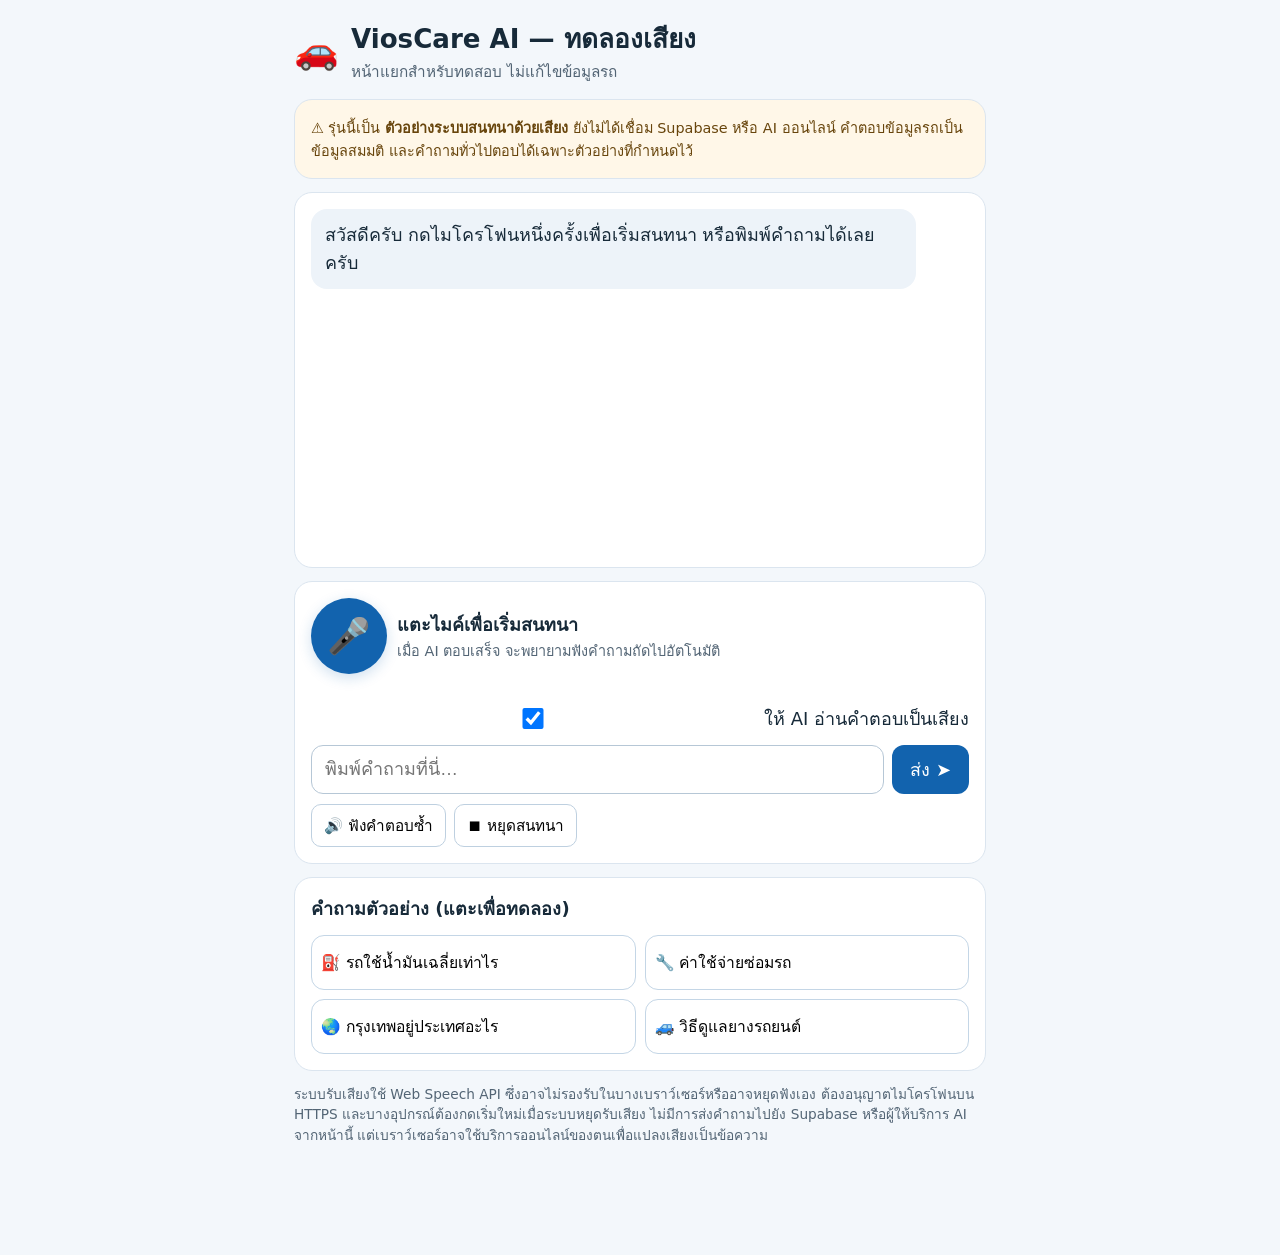
==== ai-test.html @ 8b278d80 "Add files via upload" ====
<!doctype html><html lang="th"><head><meta charset="utf-8"><meta name="viewport" content="width=device-width,initial-scale=1"><title>ViosCare AI — ทดสอบเสียง</title><style>
:root{font-family:system-ui,'Noto Sans Thai',sans-serif;color:#172a39;background:#f3f7fb;font-size:18px}*{box-sizing:border-box}body{margin:0}.wrap{max-width:720px;margin:auto;padding:18px 14px 110px}header{display:flex;align-items:center;gap:12px;margin-bottom:15px}h1{font-size:1.45rem;margin:0}.muted{color:#536575;font-size:.85rem}.panel{background:white;border:1px solid #dbe5ef;border-radius:18px;padding:16px;margin-bottom:13px}.note{background:#fff7e8;color:#68450c}.chat{height:38vh;min-height:240px;overflow:auto;display:flex;flex-direction:column;gap:10px}.bubble{padding:12px 14px;border-radius:16px;max-width:92%;line-height:1.55;white-space:pre-wrap}.assistant{background:#edf3f9;align-self:flex-start}.user{background:#d8f1e5;align-self:flex-end}.controls{display:flex;align-items:center;gap:10px}.mic{border:0;border-radius:50%;width:76px;height:76px;background:#1263ae;color:white;font-size:35px;flex-shrink:0;box-shadow:0 4px 14px #1263ae33}.mic.active{background:#d84637}.mic:focus-visible,button:focus-visible,input:focus-visible{outline:3px solid #ffb900;outline-offset:2px}button{cursor:pointer;font:inherit}button:disabled{opacity:.5;cursor:not-allowed}.status{font-weight:650}.small{font-size:.8rem}.entry{display:flex;gap:8px;margin-top:12px}input{flex:1;min-width:0;padding:13px;border:1px solid #b6c7d6;border-radius:12px;font-size:1rem}button.send{background:#1263ae;color:white;border:0;border-radius:12px;padding:0 18px}.presets{display:grid;grid-template-columns:1fr 1fr;gap:9px}.preset{background:white;border:1px solid #c4d6e6;border-radius:13px;padding:12px 9px;text-align:left;font-size:.87rem;min-height:55px}.switch{display:flex;align-items:center;gap:10px;margin:10px 0}.switch input{width:21px;height:21px}.pill{border:1px solid #bed0e0;background:white;padding:8px 12px;border-radius:10px;font-size:.85rem}footer{font-size:.76rem;color:#536575;line-height:1.5}#alert{color:#a62e22;font-size:.84rem;min-height:1.3em}@media(max-width:370px){.presets{grid-template-columns:1fr}.mic{width:68px;height:68px}}
</style></head><body><main class="wrap"><header><div style="font-size:36px">🚗</div><div><h1>ViosCare AI — ทดลองเสียง</h1><div class="muted">หน้าแยกสำหรับทดสอบ ไม่แก้ไขข้อมูลรถ</div></div></header><section class="panel note small">⚠️ รุ่นนี้เป็น <b>ตัวอย่างระบบสนทนาด้วยเสียง</b> ยังไม่ได้เชื่อม Supabase หรือ AI ออนไลน์ คำตอบข้อมูลรถเป็นข้อมูลสมมติ และคำถามทั่วไปตอบได้เฉพาะตัวอย่างที่กำหนดไว้</section><section class="panel"><div class="chat" id="chat" role="log" aria-live="polite"><div class="bubble assistant">สวัสดีครับ กดไมโครโฟนหนึ่งครั้งเพื่อเริ่มสนทนา หรือพิมพ์คำถามได้เลยครับ</div></div></section><section class="panel"><div class="controls"><button class="mic" id="mic" type="button" aria-label="เริ่มสนทนาด้วยเสียง">🎤</button><div><div class="status" id="status">แตะไมค์เพื่อเริ่มสนทนา</div><div class="muted small" id="hint">เมื่อ AI ตอบเสร็จ จะพยายามฟังคำถามถัดไปอัตโนมัติ</div></div></div><div id="alert" role="alert"></div><label class="switch"><input type="checkbox" id="auto" checked> ให้ AI อ่านคำตอบเป็นเสียง</label><div class="entry"><input id="question" type="text" placeholder="พิมพ์คำถามที่นี่…" aria-label="พิมพ์คำถาม"><button class="send" id="send" type="button">ส่ง ➤</button></div><div style="margin-top:10px;display:flex;gap:8px;flex-wrap:wrap"><button class="pill" id="replay" type="button">🔊 ฟังคำตอบซ้ำ</button><button class="pill" id="stop" type="button">⏹ หยุดสนทนา</button></div></section><section class="panel"><b>คำถามตัวอย่าง (แตะเพื่อทดลอง)</b><div class="presets" style="margin-top:12px"><button class="preset" data-q="รถผมใช้น้ำมันเฉลี่ยเท่าไร">⛽ รถใช้น้ำมันเฉลี่ยเท่าไร</button><button class="preset" data-q="ค่าใช้จ่ายซ่อมรถทั้งหมดเท่าไร">🔧 ค่าใช้จ่ายซ่อมรถ</button><button class="preset" data-q="กรุงเทพเป็นเมืองหลวงของประเทศอะไร">🌏 กรุงเทพอยู่ประเทศอะไร</button><button class="preset" data-q="แนะนำวิธีดูแลยางรถยนต์">🚙 วิธีดูแลยางรถยนต์</button></div></section><footer>ระบบรับเสียงใช้ Web Speech API ซึ่งอาจไม่รองรับในบางเบราว์เซอร์หรืออาจหยุดฟังเอง ต้องอนุญาตไมโครโฟนบน HTTPS และบางอุปกรณ์ต้องกดเริ่มใหม่เมื่อระบบหยุดรับเสียง ไม่มีการส่งคำถามไปยัง Supabase หรือผู้ให้บริการ AI จากหน้านี้ แต่เบราว์เซอร์อาจใช้บริการออนไลน์ของตนเพื่อแปลงเสียงเป็นข้อความ</footer></main><script>
(()=>{'use strict';const $=id=>document.getElementById(id),chat=$('chat'),mic=$('mic'),status=$('status'),alert=$('alert'),q=$('question'),auto=$('auto');const SpeechRecognition=window.SpeechRecognition||window.webkitSpeechRecognition;let recognition=null,session=false,listening=false,speaking=false,starting=false,lastAnswer='',currentUtterance=null,restartTimer=null,stoppingForSpeech=false;const setStatus=(s)=>status.textContent=s;function add(txt,who){const el=document.createElement('div');el.className='bubble '+who;el.textContent=txt;chat.appendChild(el);chat.scrollTop=chat.scrollHeight}function micUI(){mic.classList.toggle('active',session);mic.textContent=session?'■':'🎤';mic.setAttribute('aria-label',session?'หยุดสนทนาด้วยเสียง':'เริ่มสนทนาด้วยเสียง')}function cancelRestart(){if(restartTimer){clearTimeout(restartTimer);restartTimer=null}}function stopRecognition(){if(recognition){try{recognition.stop()}catch(e){}}}function stopSpeech(){if('speechSynthesis'in window){speechSynthesis.cancel()}speaking=false;currentUtterance=null}function endSession(){session=false;cancelRestart();stopRecognition();stopSpeech();micUI();setStatus('แตะไมค์เพื่อเริ่มสนทนา')}function scheduleListen(){cancelRestart();if(!session||speaking)return;restartTimer=setTimeout(startListen,650)}function startListen(){restartTimer=null;if(!session||speaking||listening||starting)return;if(!recognition){alert.textContent='เบราว์เซอร์นี้ไม่รองรับการพูดถาม กรุณาใช้ Chrome บน Android หรือพิมพ์คำถาม';endSession();return}starting=true;try{recognition.start()}catch(e){starting=false;alert.textContent='เริ่มไมโครโฟนไม่สำเร็จ ลองกดเริ่มใหม่';endSession()}}function say(text){lastAnswer=text;if(!auto.checked||!('speechSynthesis'in window)){setStatus(session?'กำลังเตรียมฟังคำถามต่อ…':'พร้อมรับคำถาม');scheduleListen();return}stoppingForSpeech=true;stopRecognition();stopSpeech();speaking=true;setStatus('🔊 กำลังพูดคำตอบ');const u=new SpeechSynthesisUtterance(text);currentUtterance=u;u.lang='th-TH';u.rate=.95;const voices=speechSynthesis.getVoices();const th=voices.find(v=>v.lang.toLowerCase().startsWith('th'));if(th)u.voice=th;u.onend=u.onerror=()=>{if(currentUtterance!==u)return;currentUtterance=null;speaking=false;stoppingForSpeech=false;setStatus(session?'กำลังเตรียมฟังคำถามต่อ…':'พร้อมรับคำถาม');scheduleListen()};try{speechSynthesis.speak(u)}catch(e){speaking=false;stoppingForSpeech=false;scheduleListen()}}function answer(question){const s=question.toLowerCase();if(/(น้ำมัน|lpg|แก๊ส|กิโลเมตรต่อลิตร|สิ้นเปลือง)/.test(s))return 'ตัวอย่างเท่านั้นครับ สมมติว่ารถวิ่ง 600 กิโลเมตร และใช้น้ำมัน 40 ลิตร จะเฉลี่ย 15 กิโลเมตรต่อลิตร รุ่นทดสอบนี้ยังไม่ได้อ่านข้อมูลจริงของคุณ';if(/(ค่าซ่อม|ซ่อมรถ|บำรุง|ค่าใช้จ่าย)/.test(s))return 'นี่เป็นหน้าทดลองเสียงครับ ยังไม่ได้เชื่อมข้อมูลค่าซ่อมจริงจาก ViosCare จึงยังสรุปยอดค่าใช้จ่ายให้ไม่ได้';if(/(กรุงเทพ|เมืองหลวง|ประเทศไทย)/.test(s))return 'กรุงเทพมหานครเป็นเมืองหลวงของประเทศไทยครับ';if(/(ยางรถ|ลมยาง)/.test(s))return 'ควรตรวจแรงดันลมยางตอนยางเย็นตามค่าที่ผู้ผลิตรถกำหนด ตรวจสภาพดอกยางและรอยแตกร้าวเป็นประจำครับ';if(/(สวัสดี|ชื่ออะไร)/.test(s))return 'สวัสดีครับ ผมคือผู้ช่วย ViosCare รุ่นทดลองระบบเสียงครับ';return 'ผมรับคำถามแล้วครับ แต่ตอนนี้ยังเป็นรุ่นสาธิต จึงตอบได้เฉพาะคำถามตัวอย่าง ยังไม่ได้เชื่อม AI ออนไลน์สำหรับคำถามทั่วไปอย่างอิสระครับ'}function submit(value){const text=(value||'').trim();if(!text)return;q.value='';add(text,'user');const result=answer(text);add(result,'assistant');say(result)}if(SpeechRecognition){recognition=new SpeechRecognition();recognition.lang='th-TH';recognition.continuous=false;recognition.interimResults=false;recognition.maxAlternatives=1;recognition.onstart=()=>{starting=false;listening=true;alert.textContent='';setStatus('🎤 กำลังฟัง พูดได้เลยครับ')};recognition.onresult=e=>{const text=Array.from(e.results).map(r=>r[0].transcript).join(' ').trim();if(text){stoppingForSpeech=true;stopRecognition();submit(text)}};recognition.onerror=e=>{starting=false;listening=false;if(e.error==='not-allowed'||e.error==='service-not-allowed'){alert.textContent='ยังไม่ได้อนุญาตไมโครโฟน กรุณาเปิดสิทธิ์ไมโครโฟนใน Chrome';endSession()}else if(e.error==='no-speech'){setStatus('ไม่ได้ยินเสียง กำลังลองฟังอีกครั้ง')}else if(e.error==='network'){alert.textContent='บริการรู้จำเสียงไม่พร้อมใช้งาน กรุณาตรวจอินเทอร์เน็ต';endSession()}else if(e.error!=='aborted'){setStatus('กำลังลองฟังใหม่')}};recognition.onend=()=>{listening=false;starting=false;if(stoppingForSpeech){stoppingForSpeech=false;return}if(session&&!speaking)scheduleListen()}}else{alert.textContent='เบราว์เซอร์นี้ไม่รองรับการรับเสียง กรุณาทดลองด้วย Chrome บน Android'}mic.addEventListener('click',()=>{if(session){endSession();return}session=true;micUI();stopSpeech();alert.textContent='';startListen()});$('stop').addEventListener('click',endSession);$('send').addEventListener('click',()=>submit(q.value));q.addEventListener('keydown',e=>{if(e.key==='Enter')submit(q.value)});document.querySelectorAll('[data-q]').forEach(b=>b.addEventListener('click',()=>submit(b.dataset.q)));$('replay').addEventListener('click',()=>{if(lastAnswer)say(lastAnswer)});document.addEventListener('visibilitychange',()=>{if(document.hidden&&session)endSession()});})();
</script></body></html>
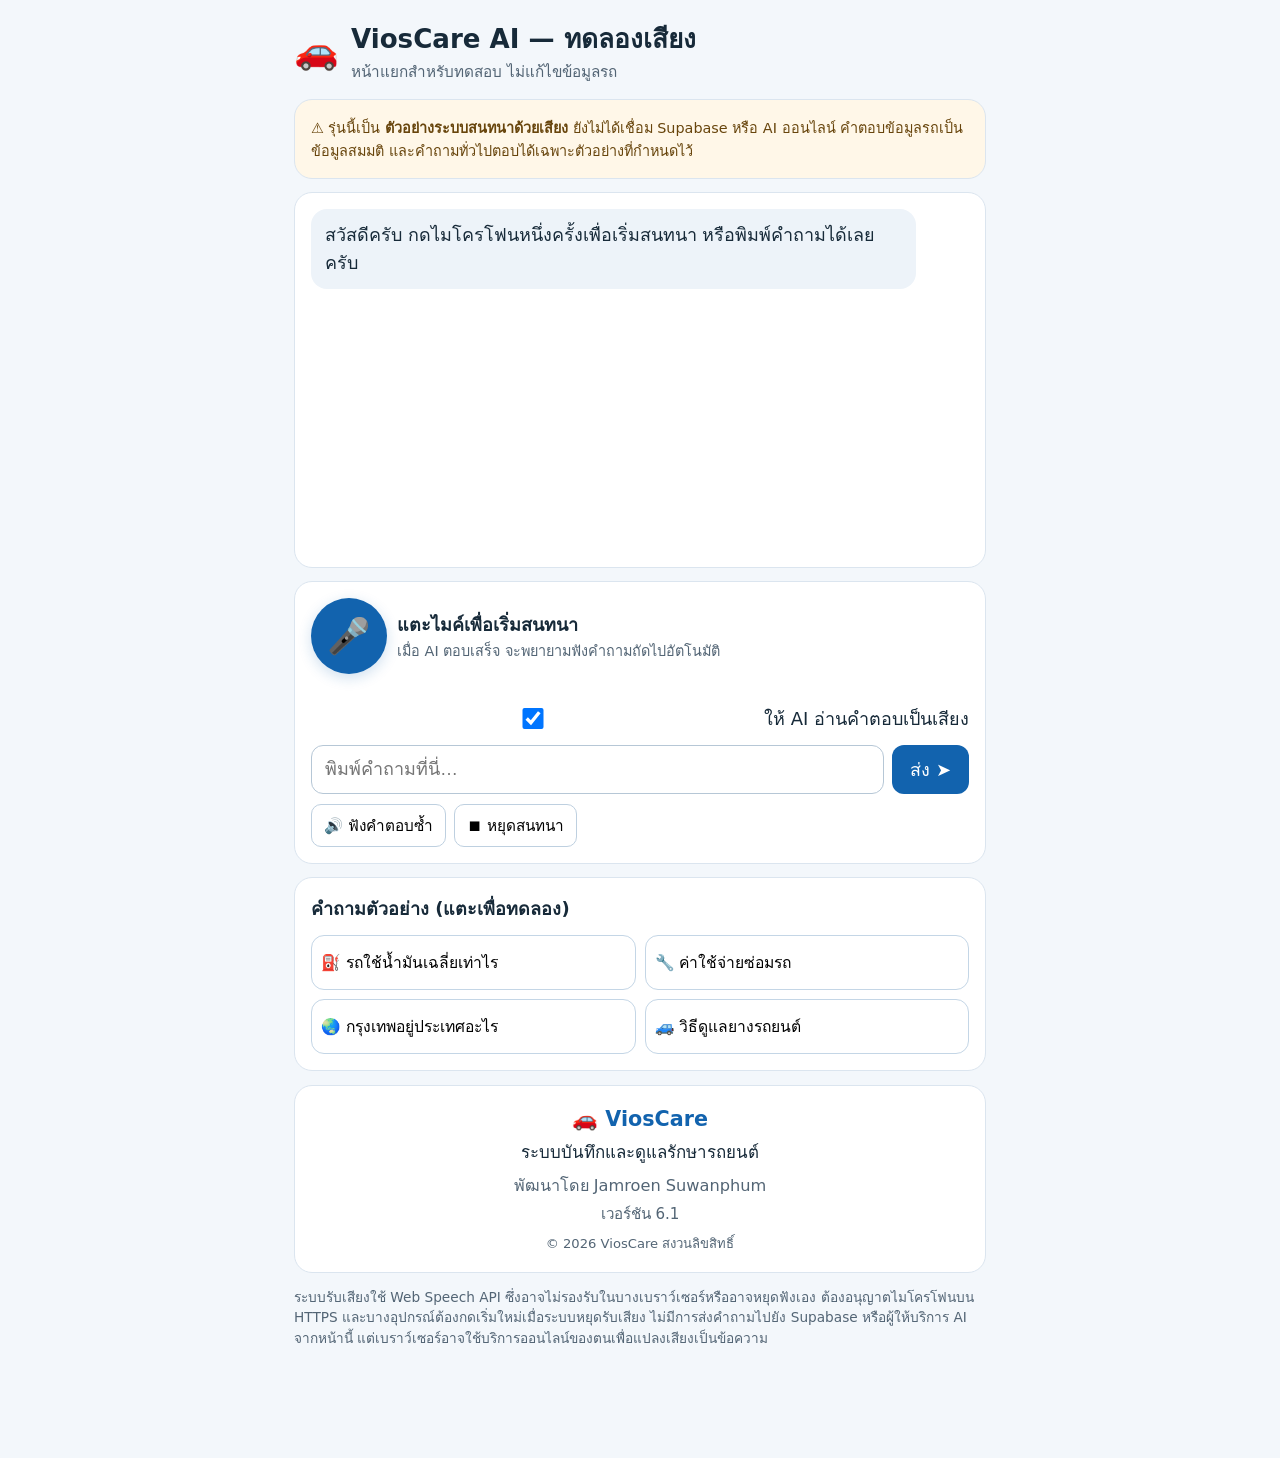
==== commit cb4b9ab2: "Add files via upload" ====
--- a/ai-test.html
+++ b/ai-test.html
@@ -1,5 +1,5 @@
 <!doctype html><html lang="th"><head><meta charset="utf-8"><meta name="viewport" content="width=device-width,initial-scale=1"><title>ViosCare AI — ทดสอบเสียง</title><style>
-:root{font-family:system-ui,'Noto Sans Thai',sans-serif;color:#172a39;background:#f3f7fb;font-size:18px}*{box-sizing:border-box}body{margin:0}.wrap{max-width:720px;margin:auto;padding:18px 14px 110px}header{display:flex;align-items:center;gap:12px;margin-bottom:15px}h1{font-size:1.45rem;margin:0}.muted{color:#536575;font-size:.85rem}.panel{background:white;border:1px solid #dbe5ef;border-radius:18px;padding:16px;margin-bottom:13px}.note{background:#fff7e8;color:#68450c}.chat{height:38vh;min-height:240px;overflow:auto;display:flex;flex-direction:column;gap:10px}.bubble{padding:12px 14px;border-radius:16px;max-width:92%;line-height:1.55;white-space:pre-wrap}.assistant{background:#edf3f9;align-self:flex-start}.user{background:#d8f1e5;align-self:flex-end}.controls{display:flex;align-items:center;gap:10px}.mic{border:0;border-radius:50%;width:76px;height:76px;background:#1263ae;color:white;font-size:35px;flex-shrink:0;box-shadow:0 4px 14px #1263ae33}.mic.active{background:#d84637}.mic:focus-visible,button:focus-visible,input:focus-visible{outline:3px solid #ffb900;outline-offset:2px}button{cursor:pointer;font:inherit}button:disabled{opacity:.5;cursor:not-allowed}.status{font-weight:650}.small{font-size:.8rem}.entry{display:flex;gap:8px;margin-top:12px}input{flex:1;min-width:0;padding:13px;border:1px solid #b6c7d6;border-radius:12px;font-size:1rem}button.send{background:#1263ae;color:white;border:0;border-radius:12px;padding:0 18px}.presets{display:grid;grid-template-columns:1fr 1fr;gap:9px}.preset{background:white;border:1px solid #c4d6e6;border-radius:13px;padding:12px 9px;text-align:left;font-size:.87rem;min-height:55px}.switch{display:flex;align-items:center;gap:10px;margin:10px 0}.switch input{width:21px;height:21px}.pill{border:1px solid #bed0e0;background:white;padding:8px 12px;border-radius:10px;font-size:.85rem}footer{font-size:.76rem;color:#536575;line-height:1.5}#alert{color:#a62e22;font-size:.84rem;min-height:1.3em}@media(max-width:370px){.presets{grid-template-columns:1fr}.mic{width:68px;height:68px}}
-</style></head><body><main class="wrap"><header><div style="font-size:36px">🚗</div><div><h1>ViosCare AI — ทดลองเสียง</h1><div class="muted">หน้าแยกสำหรับทดสอบ ไม่แก้ไขข้อมูลรถ</div></div></header><section class="panel note small">⚠️ รุ่นนี้เป็น <b>ตัวอย่างระบบสนทนาด้วยเสียง</b> ยังไม่ได้เชื่อม Supabase หรือ AI ออนไลน์ คำตอบข้อมูลรถเป็นข้อมูลสมมติ และคำถามทั่วไปตอบได้เฉพาะตัวอย่างที่กำหนดไว้</section><section class="panel"><div class="chat" id="chat" role="log" aria-live="polite"><div class="bubble assistant">สวัสดีครับ กดไมโครโฟนหนึ่งครั้งเพื่อเริ่มสนทนา หรือพิมพ์คำถามได้เลยครับ</div></div></section><section class="panel"><div class="controls"><button class="mic" id="mic" type="button" aria-label="เริ่มสนทนาด้วยเสียง">🎤</button><div><div class="status" id="status">แตะไมค์เพื่อเริ่มสนทนา</div><div class="muted small" id="hint">เมื่อ AI ตอบเสร็จ จะพยายามฟังคำถามถัดไปอัตโนมัติ</div></div></div><div id="alert" role="alert"></div><label class="switch"><input type="checkbox" id="auto" checked> ให้ AI อ่านคำตอบเป็นเสียง</label><div class="entry"><input id="question" type="text" placeholder="พิมพ์คำถามที่นี่…" aria-label="พิมพ์คำถาม"><button class="send" id="send" type="button">ส่ง ➤</button></div><div style="margin-top:10px;display:flex;gap:8px;flex-wrap:wrap"><button class="pill" id="replay" type="button">🔊 ฟังคำตอบซ้ำ</button><button class="pill" id="stop" type="button">⏹ หยุดสนทนา</button></div></section><section class="panel"><b>คำถามตัวอย่าง (แตะเพื่อทดลอง)</b><div class="presets" style="margin-top:12px"><button class="preset" data-q="รถผมใช้น้ำมันเฉลี่ยเท่าไร">⛽ รถใช้น้ำมันเฉลี่ยเท่าไร</button><button class="preset" data-q="ค่าใช้จ่ายซ่อมรถทั้งหมดเท่าไร">🔧 ค่าใช้จ่ายซ่อมรถ</button><button class="preset" data-q="กรุงเทพเป็นเมืองหลวงของประเทศอะไร">🌏 กรุงเทพอยู่ประเทศอะไร</button><button class="preset" data-q="แนะนำวิธีดูแลยางรถยนต์">🚙 วิธีดูแลยางรถยนต์</button></div></section><footer>ระบบรับเสียงใช้ Web Speech API ซึ่งอาจไม่รองรับในบางเบราว์เซอร์หรืออาจหยุดฟังเอง ต้องอนุญาตไมโครโฟนบน HTTPS และบางอุปกรณ์ต้องกดเริ่มใหม่เมื่อระบบหยุดรับเสียง ไม่มีการส่งคำถามไปยัง Supabase หรือผู้ให้บริการ AI จากหน้านี้ แต่เบราว์เซอร์อาจใช้บริการออนไลน์ของตนเพื่อแปลงเสียงเป็นข้อความ</footer></main><script>
+:root{font-family:system-ui,'Noto Sans Thai',sans-serif;color:#172a39;background:#f3f7fb;font-size:18px}*{box-sizing:border-box}body{margin:0}.wrap{max-width:720px;margin:auto;padding:18px 14px 110px}header{display:flex;align-items:center;gap:12px;margin-bottom:15px}h1{font-size:1.45rem;margin:0}.muted{color:#536575;font-size:.85rem}.panel{background:white;border:1px solid #dbe5ef;border-radius:18px;padding:16px;margin-bottom:13px}.note{background:#fff7e8;color:#68450c}.chat{height:38vh;min-height:240px;overflow:auto;display:flex;flex-direction:column;gap:10px}.bubble{padding:12px 14px;border-radius:16px;max-width:92%;line-height:1.55;white-space:pre-wrap}.assistant{background:#edf3f9;align-self:flex-start}.user{background:#d8f1e5;align-self:flex-end}.controls{display:flex;align-items:center;gap:10px}.mic{border:0;border-radius:50%;width:76px;height:76px;background:#1263ae;color:white;font-size:35px;flex-shrink:0;box-shadow:0 4px 14px #1263ae33}.mic.active{background:#d84637}.mic:focus-visible,button:focus-visible,input:focus-visible{outline:3px solid #ffb900;outline-offset:2px}button{cursor:pointer;font:inherit}button:disabled{opacity:.5;cursor:not-allowed}.status{font-weight:650}.small{font-size:.8rem}.entry{display:flex;gap:8px;margin-top:12px}input{flex:1;min-width:0;padding:13px;border:1px solid #b6c7d6;border-radius:12px;font-size:1rem}button.send{background:#1263ae;color:white;border:0;border-radius:12px;padding:0 18px}.presets{display:grid;grid-template-columns:1fr 1fr;gap:9px}.preset{background:white;border:1px solid #c4d6e6;border-radius:13px;padding:12px 9px;text-align:left;font-size:.87rem;min-height:55px}.switch{display:flex;align-items:center;gap:10px;margin:10px 0}.switch input{width:21px;height:21px}.pill{border:1px solid #bed0e0;background:white;padding:8px 12px;border-radius:10px;font-size:.85rem}footer{font-size:.76rem;color:#536575;line-height:1.5}.app-credit{text-align:center;background:#fff;border:1px solid #dbe5ef;border-radius:18px;padding:18px 12px;margin-top:14px}.app-credit .brand{font-size:1.15rem;font-weight:750;color:#1263ae}.app-credit .desc{font-size:.94rem;color:#172a39;margin-top:5px}.app-credit .author{font-size:.9rem;margin-top:9px}.app-credit .version{font-size:.84rem;margin-top:5px}.app-credit .copyright{font-size:.73rem;margin-top:8px}.technical-note{margin-top:14px}#alert{color:#a62e22;font-size:.84rem;min-height:1.3em}@media(max-width:370px){.presets{grid-template-columns:1fr}.mic{width:68px;height:68px}}
+</style></head><body><main class="wrap"><header><div style="font-size:36px">🚗</div><div><h1>ViosCare AI — ทดลองเสียง</h1><div class="muted">หน้าแยกสำหรับทดสอบ ไม่แก้ไขข้อมูลรถ</div></div></header><section class="panel note small">⚠️ รุ่นนี้เป็น <b>ตัวอย่างระบบสนทนาด้วยเสียง</b> ยังไม่ได้เชื่อม Supabase หรือ AI ออนไลน์ คำตอบข้อมูลรถเป็นข้อมูลสมมติ และคำถามทั่วไปตอบได้เฉพาะตัวอย่างที่กำหนดไว้</section><section class="panel"><div class="chat" id="chat" role="log" aria-live="polite"><div class="bubble assistant">สวัสดีครับ กดไมโครโฟนหนึ่งครั้งเพื่อเริ่มสนทนา หรือพิมพ์คำถามได้เลยครับ</div></div></section><section class="panel"><div class="controls"><button class="mic" id="mic" type="button" aria-label="เริ่มสนทนาด้วยเสียง">🎤</button><div><div class="status" id="status">แตะไมค์เพื่อเริ่มสนทนา</div><div class="muted small" id="hint">เมื่อ AI ตอบเสร็จ จะพยายามฟังคำถามถัดไปอัตโนมัติ</div></div></div><div id="alert" role="alert"></div><label class="switch"><input type="checkbox" id="auto" checked> ให้ AI อ่านคำตอบเป็นเสียง</label><div class="entry"><input id="question" type="text" placeholder="พิมพ์คำถามที่นี่…" aria-label="พิมพ์คำถาม"><button class="send" id="send" type="button">ส่ง ➤</button></div><div style="margin-top:10px;display:flex;gap:8px;flex-wrap:wrap"><button class="pill" id="replay" type="button">🔊 ฟังคำตอบซ้ำ</button><button class="pill" id="stop" type="button">⏹ หยุดสนทนา</button></div></section><section class="panel"><b>คำถามตัวอย่าง (แตะเพื่อทดลอง)</b><div class="presets" style="margin-top:12px"><button class="preset" data-q="รถผมใช้น้ำมันเฉลี่ยเท่าไร">⛽ รถใช้น้ำมันเฉลี่ยเท่าไร</button><button class="preset" data-q="ค่าใช้จ่ายซ่อมรถทั้งหมดเท่าไร">🔧 ค่าใช้จ่ายซ่อมรถ</button><button class="preset" data-q="กรุงเทพเป็นเมืองหลวงของประเทศอะไร">🌏 กรุงเทพอยู่ประเทศอะไร</button><button class="preset" data-q="แนะนำวิธีดูแลยางรถยนต์">🚙 วิธีดูแลยางรถยนต์</button></div></section><footer><div class="app-credit"><div class="brand">🚗 ViosCare</div><div class="desc">ระบบบันทึกและดูแลรักษารถยนต์</div><div class="author">พัฒนาโดย Jamroen Suwanphum</div><div class="version">เวอร์ชัน 6.1</div><div class="copyright">© 2026 ViosCare สงวนลิขสิทธิ์</div></div><div class="technical-note">ระบบรับเสียงใช้ Web Speech API ซึ่งอาจไม่รองรับในบางเบราว์เซอร์หรืออาจหยุดฟังเอง ต้องอนุญาตไมโครโฟนบน HTTPS และบางอุปกรณ์ต้องกดเริ่มใหม่เมื่อระบบหยุดรับเสียง ไม่มีการส่งคำถามไปยัง Supabase หรือผู้ให้บริการ AI จากหน้านี้ แต่เบราว์เซอร์อาจใช้บริการออนไลน์ของตนเพื่อแปลงเสียงเป็นข้อความ</div></footer></main><script>
 (()=>{'use strict';const $=id=>document.getElementById(id),chat=$('chat'),mic=$('mic'),status=$('status'),alert=$('alert'),q=$('question'),auto=$('auto');const SpeechRecognition=window.SpeechRecognition||window.webkitSpeechRecognition;let recognition=null,session=false,listening=false,speaking=false,starting=false,lastAnswer='',currentUtterance=null,restartTimer=null,stoppingForSpeech=false;const setStatus=(s)=>status.textContent=s;function add(txt,who){const el=document.createElement('div');el.className='bubble '+who;el.textContent=txt;chat.appendChild(el);chat.scrollTop=chat.scrollHeight}function micUI(){mic.classList.toggle('active',session);mic.textContent=session?'■':'🎤';mic.setAttribute('aria-label',session?'หยุดสนทนาด้วยเสียง':'เริ่มสนทนาด้วยเสียง')}function cancelRestart(){if(restartTimer){clearTimeout(restartTimer);restartTimer=null}}function stopRecognition(){if(recognition){try{recognition.stop()}catch(e){}}}function stopSpeech(){if('speechSynthesis'in window){speechSynthesis.cancel()}speaking=false;currentUtterance=null}function endSession(){session=false;cancelRestart();stopRecognition();stopSpeech();micUI();setStatus('แตะไมค์เพื่อเริ่มสนทนา')}function scheduleListen(){cancelRestart();if(!session||speaking)return;restartTimer=setTimeout(startListen,650)}function startListen(){restartTimer=null;if(!session||speaking||listening||starting)return;if(!recognition){alert.textContent='เบราว์เซอร์นี้ไม่รองรับการพูดถาม กรุณาใช้ Chrome บน Android หรือพิมพ์คำถาม';endSession();return}starting=true;try{recognition.start()}catch(e){starting=false;alert.textContent='เริ่มไมโครโฟนไม่สำเร็จ ลองกดเริ่มใหม่';endSession()}}function say(text){lastAnswer=text;if(!auto.checked||!('speechSynthesis'in window)){setStatus(session?'กำลังเตรียมฟังคำถามต่อ…':'พร้อมรับคำถาม');scheduleListen();return}stoppingForSpeech=true;stopRecognition();stopSpeech();speaking=true;setStatus('🔊 กำลังพูดคำตอบ');const u=new SpeechSynthesisUtterance(text);currentUtterance=u;u.lang='th-TH';u.rate=.95;const voices=speechSynthesis.getVoices();const th=voices.find(v=>v.lang.toLowerCase().startsWith('th'));if(th)u.voice=th;u.onend=u.onerror=()=>{if(currentUtterance!==u)return;currentUtterance=null;speaking=false;stoppingForSpeech=false;setStatus(session?'กำลังเตรียมฟังคำถามต่อ…':'พร้อมรับคำถาม');scheduleListen()};try{speechSynthesis.speak(u)}catch(e){speaking=false;stoppingForSpeech=false;scheduleListen()}}function answer(question){const s=question.toLowerCase();if(/(น้ำมัน|lpg|แก๊ส|กิโลเมตรต่อลิตร|สิ้นเปลือง)/.test(s))return 'ตัวอย่างเท่านั้นครับ สมมติว่ารถวิ่ง 600 กิโลเมตร และใช้น้ำมัน 40 ลิตร จะเฉลี่ย 15 กิโลเมตรต่อลิตร รุ่นทดสอบนี้ยังไม่ได้อ่านข้อมูลจริงของคุณ';if(/(ค่าซ่อม|ซ่อมรถ|บำรุง|ค่าใช้จ่าย)/.test(s))return 'นี่เป็นหน้าทดลองเสียงครับ ยังไม่ได้เชื่อมข้อมูลค่าซ่อมจริงจาก ViosCare จึงยังสรุปยอดค่าใช้จ่ายให้ไม่ได้';if(/(กรุงเทพ|เมืองหลวง|ประเทศไทย)/.test(s))return 'กรุงเทพมหานครเป็นเมืองหลวงของประเทศไทยครับ';if(/(ยางรถ|ลมยาง)/.test(s))return 'ควรตรวจแรงดันลมยางตอนยางเย็นตามค่าที่ผู้ผลิตรถกำหนด ตรวจสภาพดอกยางและรอยแตกร้าวเป็นประจำครับ';if(/(สวัสดี|ชื่ออะไร)/.test(s))return 'สวัสดีครับ ผมคือผู้ช่วย ViosCare รุ่นทดลองระบบเสียงครับ';return 'ผมรับคำถามแล้วครับ แต่ตอนนี้ยังเป็นรุ่นสาธิต จึงตอบได้เฉพาะคำถามตัวอย่าง ยังไม่ได้เชื่อม AI ออนไลน์สำหรับคำถามทั่วไปอย่างอิสระครับ'}function submit(value){const text=(value||'').trim();if(!text)return;q.value='';add(text,'user');const result=answer(text);add(result,'assistant');say(result)}if(SpeechRecognition){recognition=new SpeechRecognition();recognition.lang='th-TH';recognition.continuous=false;recognition.interimResults=false;recognition.maxAlternatives=1;recognition.onstart=()=>{starting=false;listening=true;alert.textContent='';setStatus('🎤 กำลังฟัง พูดได้เลยครับ')};recognition.onresult=e=>{const text=Array.from(e.results).map(r=>r[0].transcript).join(' ').trim();if(text){stoppingForSpeech=true;stopRecognition();submit(text)}};recognition.onerror=e=>{starting=false;listening=false;if(e.error==='not-allowed'||e.error==='service-not-allowed'){alert.textContent='ยังไม่ได้อนุญาตไมโครโฟน กรุณาเปิดสิทธิ์ไมโครโฟนใน Chrome';endSession()}else if(e.error==='no-speech'){setStatus('ไม่ได้ยินเสียง กำลังลองฟังอีกครั้ง')}else if(e.error==='network'){alert.textContent='บริการรู้จำเสียงไม่พร้อมใช้งาน กรุณาตรวจอินเทอร์เน็ต';endSession()}else if(e.error!=='aborted'){setStatus('กำลังลองฟังใหม่')}};recognition.onend=()=>{listening=false;starting=false;if(stoppingForSpeech){stoppingForSpeech=false;return}if(session&&!speaking)scheduleListen()}}else{alert.textContent='เบราว์เซอร์นี้ไม่รองรับการรับเสียง กรุณาทดลองด้วย Chrome บน Android'}mic.addEventListener('click',()=>{if(session){endSession();return}session=true;micUI();stopSpeech();alert.textContent='';startListen()});$('stop').addEventListener('click',endSession);$('send').addEventListener('click',()=>submit(q.value));q.addEventListener('keydown',e=>{if(e.key==='Enter')submit(q.value)});document.querySelectorAll('[data-q]').forEach(b=>b.addEventListener('click',()=>submit(b.dataset.q)));$('replay').addEventListener('click',()=>{if(lastAnswer)say(lastAnswer)});document.addEventListener('visibilitychange',()=>{if(document.hidden&&session)endSession()});})();
 </script></body></html>
